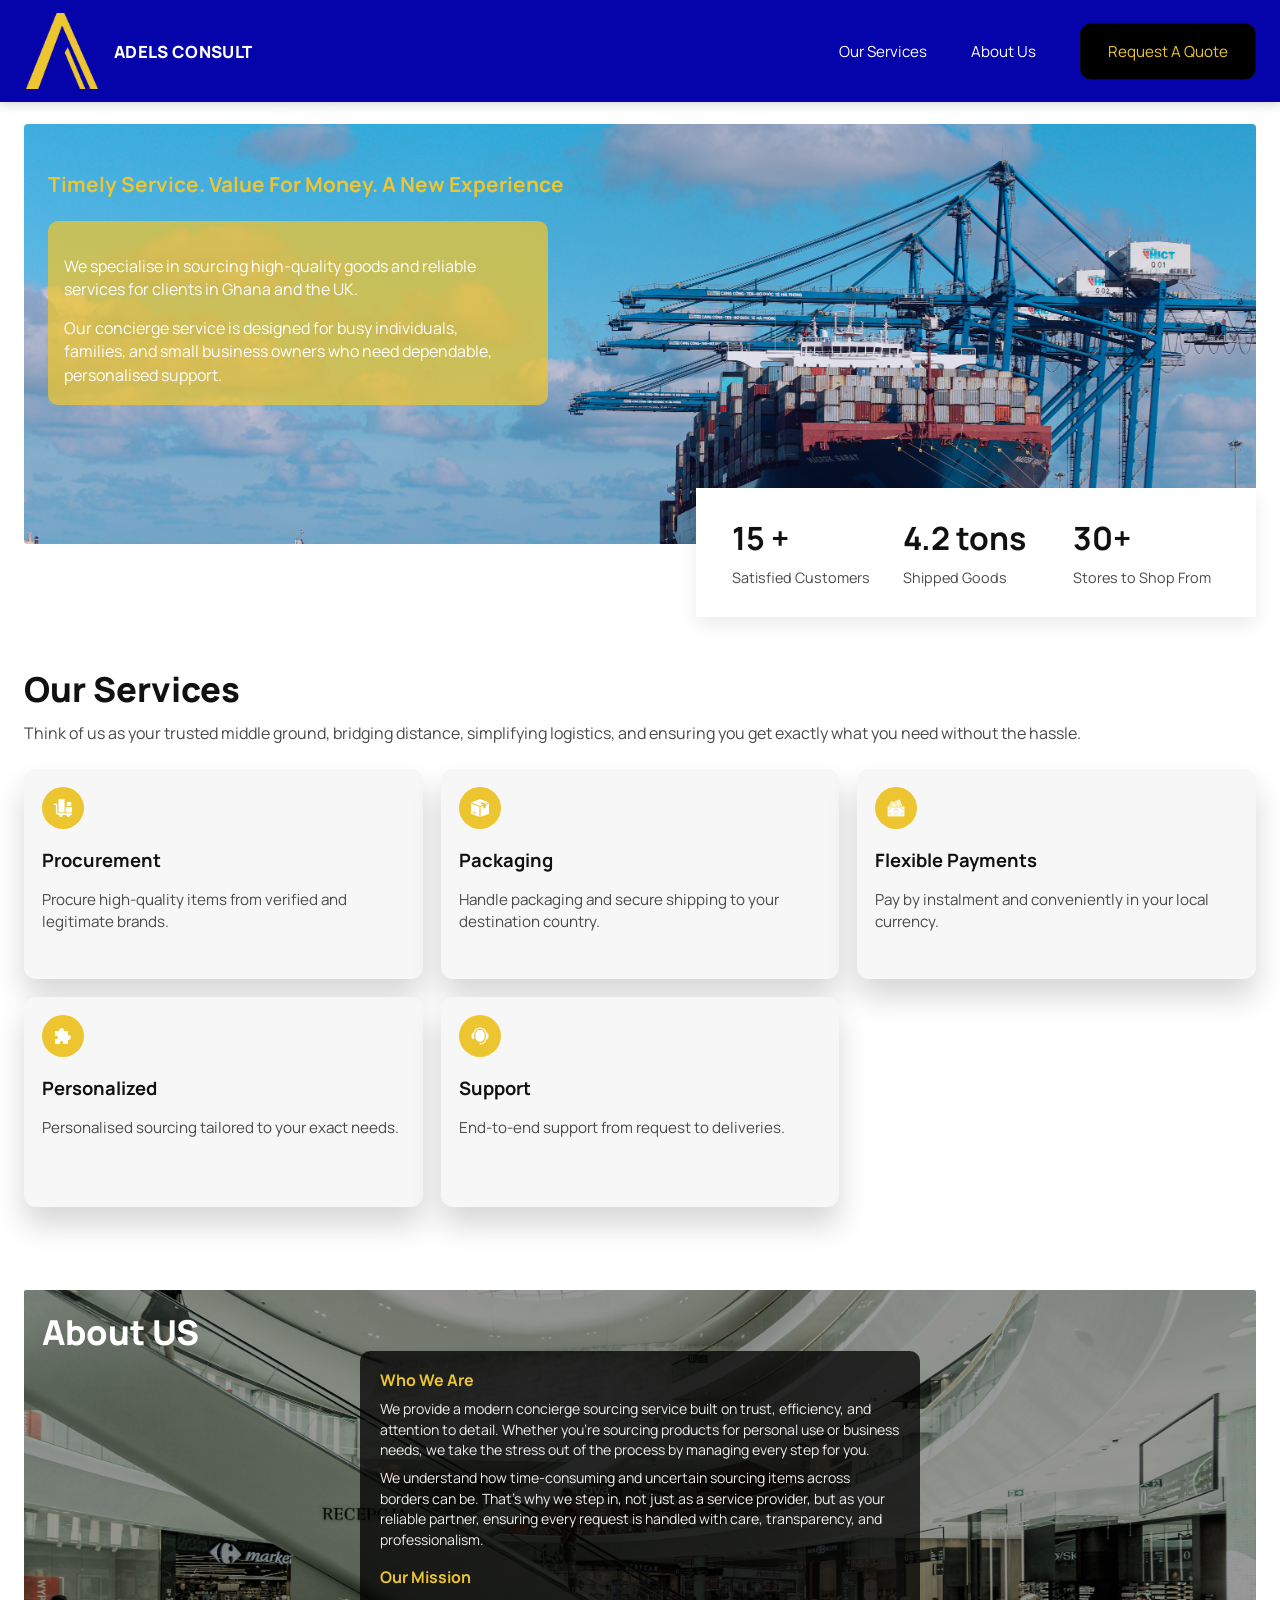
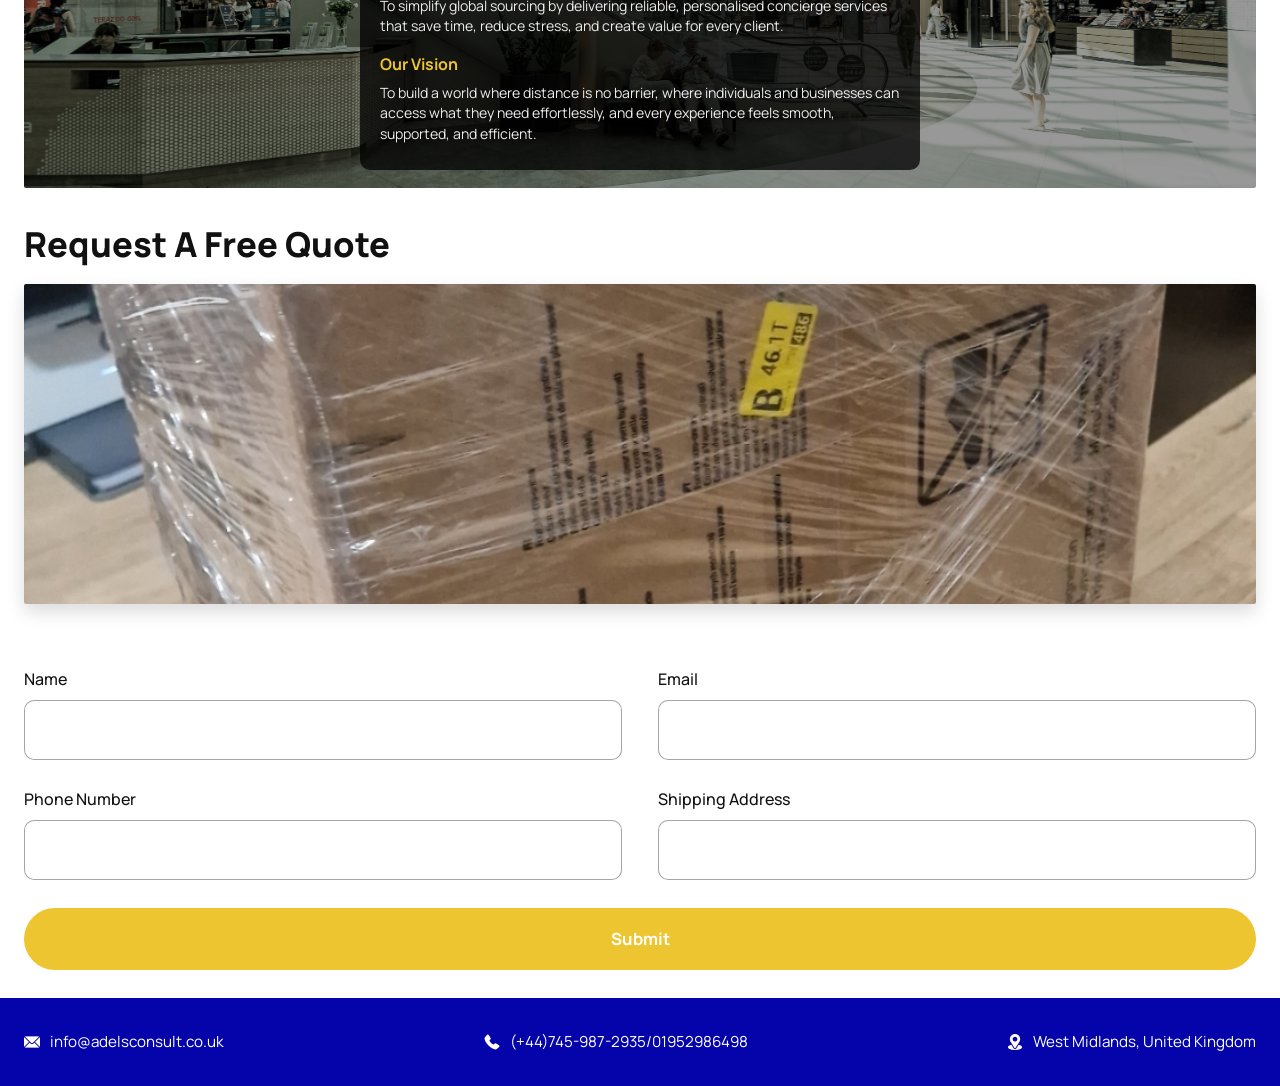
==== index.html @ 87019513 "Add files via upload" ====
<!DOCTYPE html>
<html lang="en">
<head>
  <meta charset="UTF-8">
  <meta name="viewport" content="width=device-width, initial-scale=1.0">
  <title>Adels Consult | Concierge Sourcing Service</title>
  <meta
    name="description"
    content="Adels Consult provides concierge sourcing support for clients in Ghana and the UK."
  >
  <link rel="icon" type="image/png" href="assets/icons/favicon.png">
  <link rel="shortcut icon" href="assets/icons/favicon.png">
  <link rel="preconnect" href="https://fonts.googleapis.com">
  <link rel="preconnect" href="https://fonts.gstatic.com" crossorigin>
  <link
    href="https://fonts.googleapis.com/css2?family=Manrope:wght@400;500;600;700;800&display=swap"
    rel="stylesheet"
  >
  <link rel="stylesheet" href="styles.css">
</head>
<body>
  <header class="site-header">
    <div class="shell site-header__inner">
      <a class="brand" href="#top" id="top" aria-label="Adels Consult home">
        <img src="assets/images/adels-logo-new.png" alt="Adels Consult logo">
        <span>ADELS CONSULT</span>
      </a>

      <nav class="site-nav" aria-label="Primary">
        <a href="#services">Our Services</a>
        <a href="#about">About Us</a>
        <a class="site-nav__button" href="#quote">Request A Quote</a>
      </nav>
    </div>
  </header>

  <main>
    <section class="hero shell">
      <div class="hero__panel">
        <p class="hero__tagline">Timely Service. Value For Money. A New Experience</p>
        <div class="hero__copy">
          <p>
            We specialise in sourcing high-quality goods and reliable services for clients in Ghana and the UK.
          </p>
          <p>
            Our concierge service is designed for busy individuals, families, and small business owners who need dependable,
            personalised support.
          </p>
        </div>
      </div>

      <div class="stats-card">
        <article>
          <strong>15 +</strong>
          <span>Satisfied Customers</span>
        </article>
        <article>
          <strong>4.2 tons</strong>
          <span>Shipped Goods</span>
        </article>
        <article>
          <strong>30+</strong>
          <span>Stores to Shop From</span>
        </article>
      </div>
    </section>

    <section class="section shell" id="services">
      <div class="section-heading">
        <h2>Our Services</h2>
        <p>
          Think of us as your trusted middle ground, bridging distance, simplifying logistics,
          and ensuring you get exactly what you need without the hassle.
        </p>
      </div>

      <div class="services-grid">
        <article class="service-card">
          <span class="service-card__icon">
            <img src="assets/icons/procurement.png" alt="" aria-hidden="true">
          </span>
          <h3>Procurement</h3>
          <p>Procure high-quality items from verified and legitimate brands.</p>
        </article>
        <article class="service-card">
          <span class="service-card__icon">
            <img src="assets/icons/packaging.png" alt="" aria-hidden="true">
          </span>
          <h3>Packaging</h3>
          <p>Handle packaging and secure shipping to your destination country.</p>
        </article>
        <article class="service-card">
          <span class="service-card__icon">
            <img src="assets/icons/flexible-payment.png" alt="" aria-hidden="true">
          </span>
          <h3>Flexible Payments</h3>
          <p>Pay by instalment and conveniently in your local currency.</p>
        </article>
        <article class="service-card">
          <span class="service-card__icon">
            <img src="assets/icons/personalized.png" alt="" aria-hidden="true">
          </span>
          <h3>Personalized</h3>
          <p>Personalised sourcing tailored to your exact needs.</p>
        </article>
        <article class="service-card">
          <span class="service-card__icon">
            <img src="assets/icons/support.png" alt="" aria-hidden="true">
          </span>
          <h3>Support</h3>
          <p>End-to-end support from request to deliveries.</p>
        </article>
      </div>
    </section>

    <section class="about-section" id="about">
      <div class="shell about-section__inner">
        <h2 class="about-section__title">About US</h2>
        <div class="about-section__content">
          <div class="about-block">
            <h3>Who We Are</h3>
            <p>
              We provide a modern concierge sourcing service built on trust, efficiency, and attention to detail.
              Whether you're sourcing products for personal use or business needs, we take the stress out of the
              process by managing every step for you.
            </p>
            <p>
              We understand how time-consuming and uncertain sourcing items across borders can be. That's why we step
              in, not just as a service provider, but as your reliable partner, ensuring every request is handled with
              care, transparency, and professionalism.
            </p>
          </div>

          <div class="about-block">
            <h3>Our Mission</h3>
            <p>
              To simplify global sourcing by delivering reliable, personalised concierge services that save time,
              reduce stress, and create value for every client.
            </p>
          </div>

          <div class="about-block">
            <h3>Our Vision</h3>
            <p>
              To build a world where distance is no barrier, where individuals and businesses can access what they
              need effortlessly, and every experience feels smooth, supported, and efficient.
            </p>
          </div>
        </div>
      </div>
    </section>

    <section class="quote-section shell" id="quote">
      <div class="section-heading section-heading--compact">
        <h2>Request A Free Quote</h2>
      </div>

      <div class="quote-layout">
        <div class="quote-layout__media">
          <img src="assets/images/request-quote.jpeg" alt="Wrapped parcel ready for shipment">
        </div>

        <form
          class="quote-form"
          name="quote-request"
          method="POST"
          action="https://formsubmit.co/info@adelsconsult.co.uk"
        >
          <input type="hidden" name="_subject" value="New Adels Consult quote request">
          <input type="hidden" name="_template" value="table">
          <input type="hidden" name="_next" id="quote-next-url" value="">
          <input type="hidden" name="_honey" value="">

          <label>
            <span>Name</span>
            <input type="text" name="name" autocomplete="name" required>
          </label>

          <label>
            <span>Email</span>
            <input type="email" name="email" autocomplete="email" required>
          </label>

          <label>
            <span>Phone Number</span>
            <input type="tel" name="phone" autocomplete="tel">
          </label>

          <label>
            <span>Shipping Address</span>
            <input type="text" name="shipping_address" autocomplete="street-address">
          </label>

          <button type="submit">Submit</button>
        </form>
      </div>
    </section>
  </main>

  <footer class="site-footer">
    <div class="shell site-footer__inner">
      <p class="footer-item">
        <img src="assets/icons/mail.png" alt="" aria-hidden="true">
        <a href="mailto:info@adelsconsult.co.uk">info@adelsconsult.co.uk</a>
      </p>
      <p class="footer-item">
        <img src="assets/icons/phone-call.png" alt="" aria-hidden="true">
        <a href="tel:+447459872935">(+44)745-987-2935/01952986498</a>
      </p>
      <p class="footer-item">
        <img src="assets/icons/location.png" alt="" aria-hidden="true">
        <span>West Midlands, United Kingdom</span>
      </p>
    </div>
  </footer>

  <script src="script.js"></script>
</body>
</html>
---- styles.css ----
:root {
  --brand-blue: #0504aa;
  --brand-gold: #edc531;
  --brand-black: #000000;
  --brand-white: #ffffff;
  --text: #111111;
  --muted: #4a4a4a;
  --muted-light: rgba(255, 255, 255, 0.92);
  --shadow: 0 8px 18px rgba(0, 0, 0, 0.14);
  --radius-md: 12px;
  --radius-pill: 999px;
  --shell: min(1720px, calc(100% - 48px));
}

*,
*::before,
*::after {
  box-sizing: border-box;
}

html {
  scroll-behavior: smooth;
}

body {
  margin: 0;
  font-family: "Manrope", sans-serif;
  color: var(--text);
  background: var(--brand-white);
}

img {
  display: block;
  max-width: 100%;
}

a {
  color: inherit;
  text-decoration: none;
}

.shell {
  width: var(--shell);
  margin: 0 auto;
}

.site-header {
  background: var(--brand-blue);
  color: var(--brand-white);
  box-shadow: 0 2px 10px rgba(0, 0, 0, 0.18);
}

.site-header__inner {
  display: flex;
  align-items: center;
  justify-content: space-between;
  gap: 24px;
  min-height: 102px;
}

.brand {
  display: inline-flex;
  align-items: center;
  gap: 14px;
  font-size: 1.05rem;
  font-weight: 800;
  letter-spacing: 0.02em;
}

.brand img {
  width: 76px;
  height: 76px;
  object-fit: contain;
}

.site-nav {
  display: inline-flex;
  align-items: center;
  gap: 44px;
  font-size: 0.95rem;
}

.site-nav__button {
  padding: 18px 28px;
  border-radius: var(--radius-md);
  background: var(--brand-black);
  color: var(--brand-gold);
  box-shadow: inset 0 0 0 1px rgba(255, 255, 255, 0.05);
}

.hero {
  position: relative;
  padding-top: 22px;
}

.hero__panel {
  display: flex;
  flex-direction: column;
  align-items: flex-start;
  min-height: 420px;
  padding: 24px 24px 28px;
  border-radius: 4px;
  background:
    linear-gradient(0deg, rgba(5, 4, 170, 0.1), rgba(5, 4, 170, 0.1)),
    url("assets/images/home-section.jpg") center/cover no-repeat;
}

.hero__tagline {
  margin: 0 0 32px;
  color: var(--brand-gold);
  font-size: clamp(1rem, 2vw, 1.3rem);
  font-weight: 700;
  line-height: 3.5;
}

.hero__copy {
  width: min(100%, 500px);
  padding: 18px 16px;
  background: rgba(237, 197, 49, 0.75);
  border-radius: 10px;
}

.hero__tagline,
.section-heading h2,
.about-section__title {
  margin: 0;
}

.section-heading h2,
.about-section__title {
  font-size: clamp(1.9rem, 4vw, 2.15rem);
  font-weight: 800;
  line-height: 1.15;
}

.hero__copy p,
.section-heading p,
.service-card p,
.about-block p,
.stats-card span,
.site-footer p {
  line-height: 1.45;
}

.hero__copy p {
  max-width: 430px;
  margin: 16px 0 0;
  font-size: 1rem;
  color: var(--brand-white);
}

.stats-card {
  width: min(560px, calc(100% - 40px));
  margin-left: auto;
  margin-top: -56px;
  display: grid;
  grid-template-columns: repeat(3, minmax(0, 1fr));
  gap: 24px;
  padding: 28px 36px;
  background: var(--brand-white);
  border-radius: 0;
  box-shadow: 0 8px 18px rgba(0, 0, 0, 0.08);
}

.stats-card article {
  display: grid;
  gap: 8px;
}

.stats-card strong {
  font-size: 2rem;
  font-weight: 700;
}

.stats-card span {
  font-size: 0.9rem;
  color: var(--muted);
}

.section {
  padding: 52px 0 42px;
}

.section-heading {
  display: grid;
  gap: 14px;
  margin-bottom: 26px;
}

.section-heading p {
  max-width: 1100px;
  margin: 0;
  color: var(--muted);
  font-size: 1rem;
}

.section-heading--compact {
  margin-bottom: 20px;
}

.services-grid {
  display: grid;
  grid-template-columns: repeat(5, minmax(0, 1fr));
  gap: 18px;
}

.service-card {
  min-height: 210px;
  padding: 18px 18px 24px;
  background: #f7f7f7;
  border-radius: var(--radius-md);
  box-shadow: 0 18px 30px rgba(0, 0, 0, 0.16);
  transform: translateY(-3px);
}

.service-card__icon {
  display: inline-grid;
  place-items: center;
  width: 42px;
  height: 42px;
  margin-bottom: 18px;
  border-radius: 50%;
  background: var(--brand-gold);
}

.service-card__icon img {
  width: 18px;
  height: 18px;
  object-fit: contain;
}

.service-card h3 {
  margin: 0 0 16px;
  font-size: 1.15rem;
}

.service-card p {
  margin: 0;
  color: var(--muted);
  font-size: 0.95rem;
}

.about-section {
  padding: 38px 0 18px;
}

.about-section__inner {
  display: grid;
  grid-template-columns: minmax(180px, 0.45fr) minmax(0, 560px);
  justify-content: space-between;
  align-items: start;
  min-height: 455px;
  padding: 10px 18px 18px;
  background:
    linear-gradient(0deg, rgba(0, 0, 0, 0.4), rgba(0, 0, 0, 0.4)),
    url("assets/images/about-us.jpg") center/cover no-repeat;
  border-radius: 2px;
}

.about-section__title {
  align-self: start;
  padding-top: 26px;
  color: var(--brand-white);
}

.about-section__content {
  width: min(100%, 560px);
  margin-top: 58px;
  padding: 18px 20px;
  border-radius: 10px;
  background: rgba(0, 0, 0, 0.75);
  color: var(--brand-white);
}

.about-block + .about-block {
  margin-top: 16px;
}

.about-block h3 {
  margin: 0 0 8px;
  font-size: 1rem;
  color: var(--brand-gold);
}

.about-block p {
  margin: 0 0 8px;
  color: var(--muted-light);
  font-size: 0.88rem;
}

.quote-section {
  padding: 18px 0 28px;
}

.quote-layout {
  display: grid;
  grid-template-columns: 0.54fr 1fr;
  gap: 64px;
  align-items: start;
}

.quote-layout__media img {
  width: 100%;
  aspect-ratio: 4 / 3;
  max-height: 320px;
  border-radius: 2px;
  object-fit: cover;
  object-position: center;
  box-shadow: var(--shadow);
}

.quote-form {
  display: grid;
  grid-template-columns: repeat(2, minmax(0, 1fr));
  gap: 28px 36px;
  align-items: end;
}

.quote-form label {
  display: grid;
  gap: 10px;
}

.quote-form span {
  font-size: 1rem;
  font-weight: 500;
}

.quote-form input {
  width: 100%;
  min-height: 60px;
  padding: 0 18px;
  border: 1px solid rgba(0, 0, 0, 0.35);
  border-radius: 10px;
  background: var(--brand-white);
  font: inherit;
}

.quote-form input:focus {
  outline: 3px solid rgba(5, 4, 170, 0.14);
  border-color: var(--brand-blue);
}

.quote-form button {
  grid-column: 1 / -1;
  min-height: 62px;
  border: 0;
  border-radius: var(--radius-pill);
  background: var(--brand-gold);
  color: var(--brand-white);
  font: inherit;
  font-size: 1.05rem;
  font-weight: 700;
  cursor: pointer;
}

.quote-form button:hover,
.quote-form button:focus-visible {
  filter: brightness(0.98);
}

.form-hidden {
  display: none;
}

.site-footer {
  background: var(--brand-blue);
  color: var(--brand-white);
}

.site-footer__inner {
  display: flex;
  align-items: center;
  justify-content: space-between;
  gap: 24px;
  min-height: 88px;
  font-size: 0.95rem;
}

.site-footer p {
  margin: 0;
}

.footer-item {
  display: inline-flex;
  align-items: center;
  gap: 10px;
}

.footer-item img {
  width: 16px;
  height: 16px;
  object-fit: contain;
}

@media (max-width: 1280px) {
  .services-grid {
    grid-template-columns: repeat(3, minmax(0, 1fr));
  }

  .quote-layout {
    grid-template-columns: 1fr;
  }

  .about-section__inner {
    grid-template-columns: 1fr;
  }

  .about-section__title {
    padding-top: 12px;
  }

  .about-section__content {
    margin: 0 auto;
  }
}

@media (max-width: 920px) {
  :root {
    --shell: min(100% - 24px, 1720px);
  }

  .site-header__inner,
  .site-footer__inner {
    flex-direction: column;
    align-items: flex-start;
    justify-content: center;
    padding: 18px 0;
  }

  .site-nav {
    flex-wrap: wrap;
    gap: 18px;
  }

  .quote-form {
    grid-template-columns: 1fr;
  }

  .stats-card {
    width: 100%;
    margin: 18px 0 0;
  }

  .services-grid {
    grid-template-columns: repeat(2, minmax(0, 1fr));
  }
}

@media (max-width: 640px) {
  .brand {
    font-size: 0.92rem;
  }

  .brand img {
    width: 62px;
    height: 62px;
  }

  .hero {
    padding-top: 16px;
  }

  .hero__panel,
  .stats-card,
  .section,
  .about-section,
  .quote-section {
    padding-left: 18px;
    padding-right: 18px;
  }

  .hero__panel {
    min-height: auto;
    padding-top: 26px;
    padding-bottom: 24px;
  }

  .hero__copy,
  .about-section__content {
    width: 100%;
  }

  .hero__tagline,
  .section-heading h2,
  .about-section__title {
    font-size: 1.75rem;
  }

  .stats-card {
    grid-template-columns: 1fr;
    gap: 18px;
  }

  .services-grid {
    grid-template-columns: 1fr;
  }

  .about-section__inner,
  .quote-layout__media img {
    min-height: 220px;
  }
}
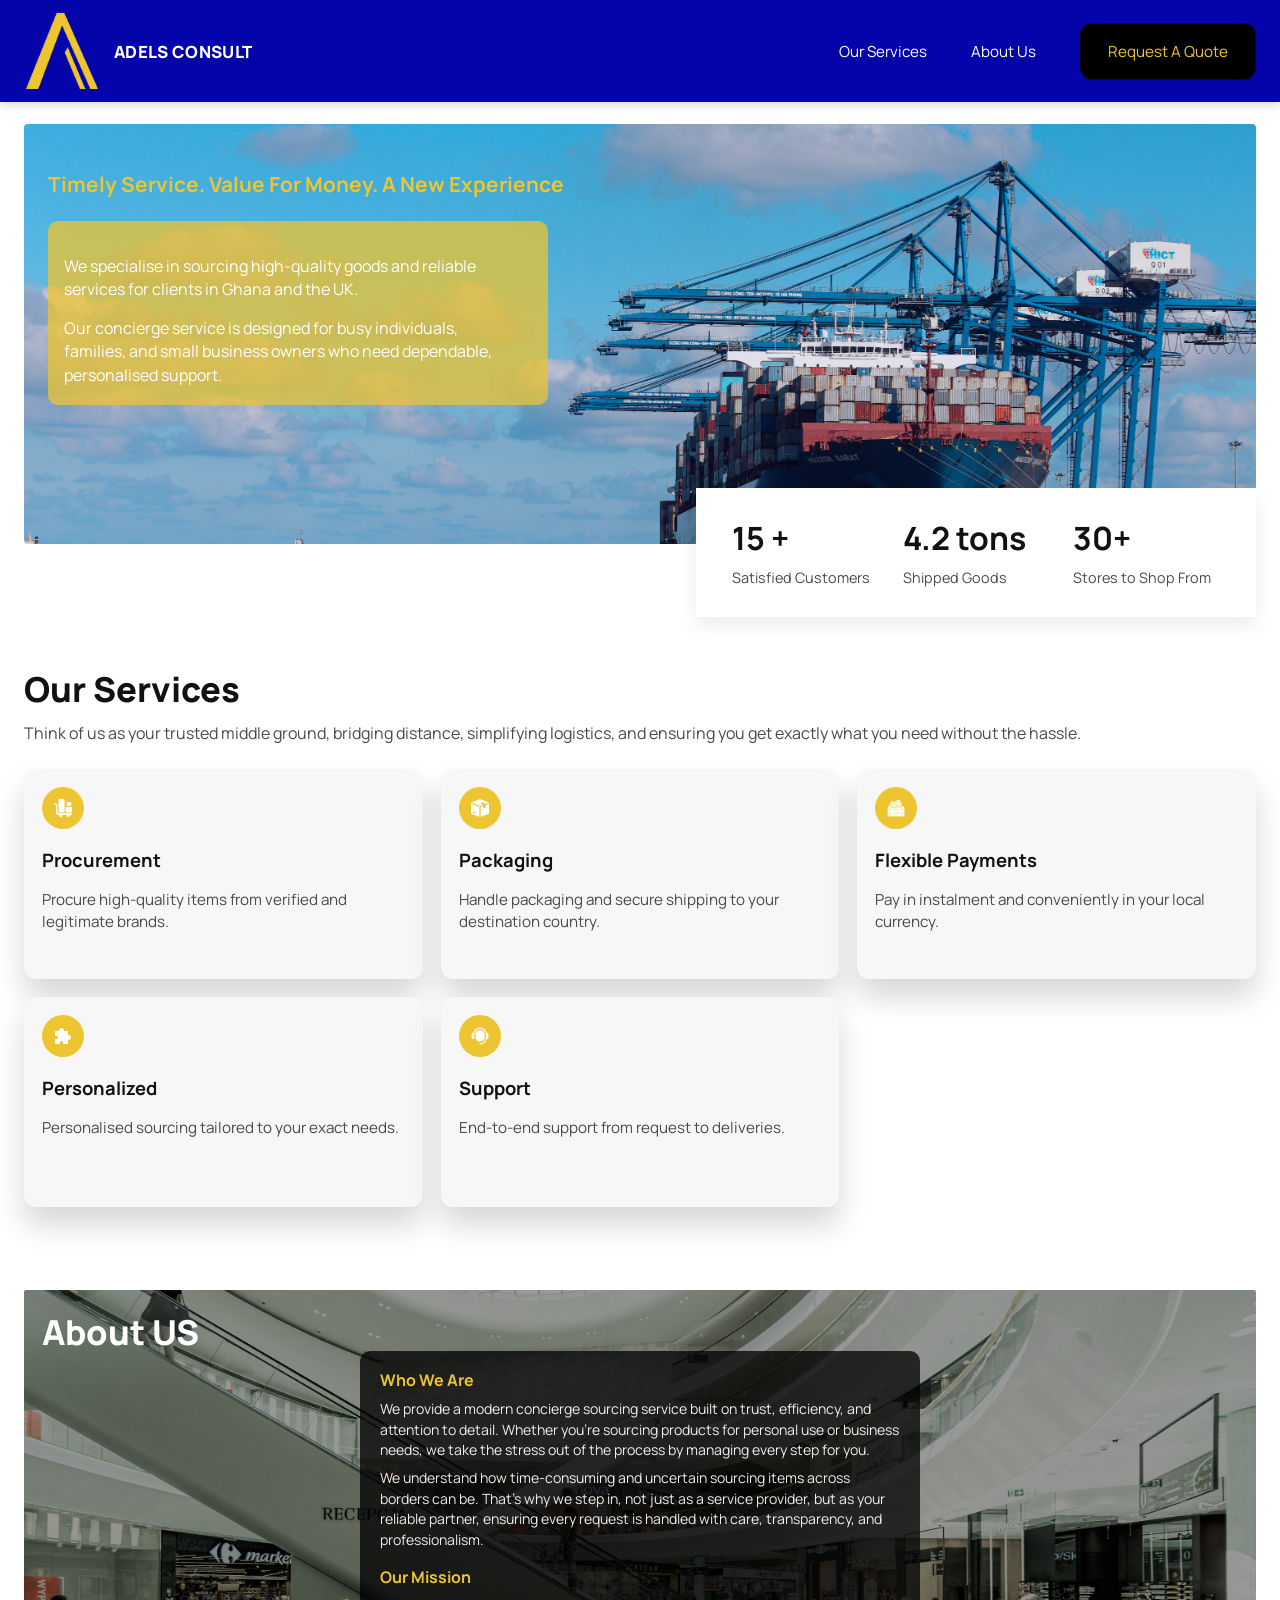
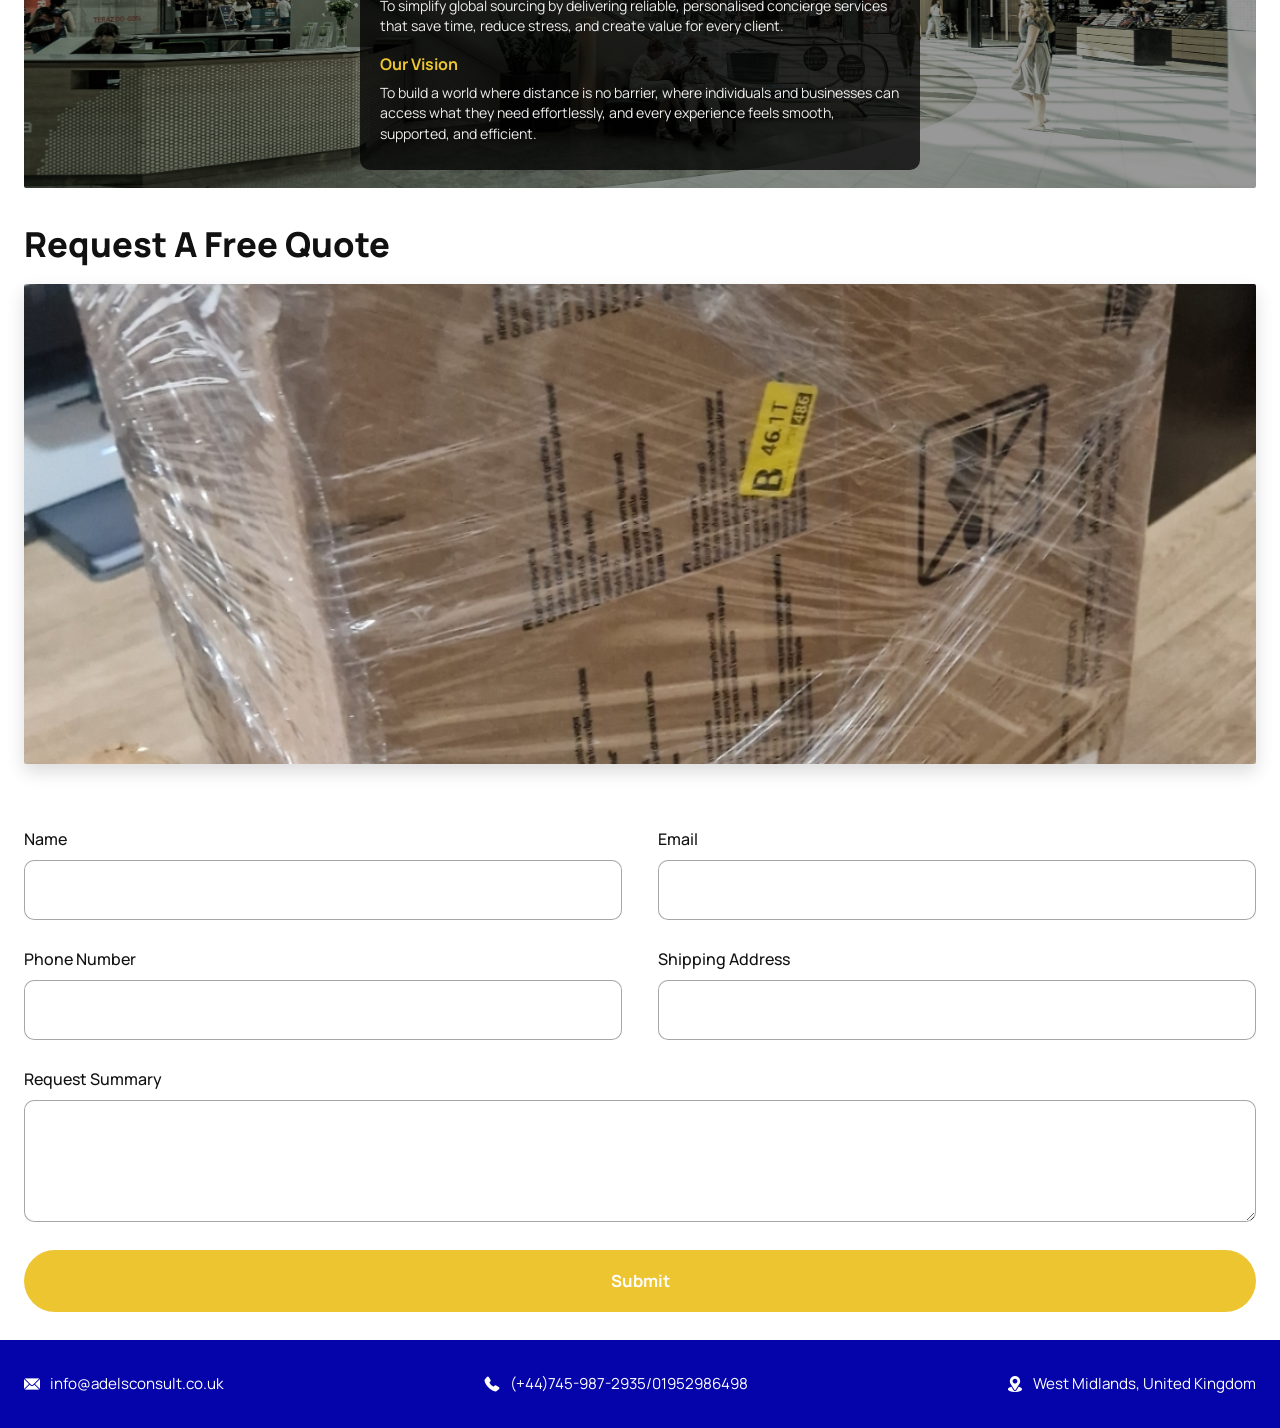
==== commit 12dc3811: "Add files via upload" ====
--- a/index.html
+++ b/index.html
@@ -94,7 +94,7 @@
             <img src="assets/icons/flexible-payment.png" alt="" aria-hidden="true">
           </span>
           <h3>Flexible Payments</h3>
-          <p>Pay by instalment and conveniently in your local currency.</p>
+          <p>Pay in instalment and conveniently in your local currency.</p>
         </article>
         <article class="service-card">
           <span class="service-card__icon">
@@ -189,6 +189,11 @@
           <label>
             <span>Shipping Address</span>
             <input type="text" name="shipping_address" autocomplete="street-address">
+          </label>
+
+          <label class="quote-form__full">
+            <span>Request Summary</span>
+            <textarea name="request_summary" rows="4" required></textarea>
           </label>
 
           <button type="submit">Submit</button>
--- a/styles.css
+++ b/styles.css
@@ -301,8 +301,8 @@
 
 .quote-layout__media img {
   width: 100%;
-  aspect-ratio: 4 / 3;
-  max-height: 320px;
+  min-height: 460px;
+  max-height: 480px;
   border-radius: 2px;
   object-fit: cover;
   object-position: center;
@@ -321,12 +321,17 @@
   gap: 10px;
 }
 
+.quote-form__full {
+  grid-column: 1 / -1;
+}
+
 .quote-form span {
   font-size: 1rem;
   font-weight: 500;
 }
 
-.quote-form input {
+.quote-form input,
+.quote-form textarea {
   width: 100%;
   min-height: 60px;
   padding: 0 18px;
@@ -336,7 +341,15 @@
   font: inherit;
 }
 
-.quote-form input:focus {
+.quote-form textarea {
+  min-height: 120px;
+  padding-top: 16px;
+  padding-bottom: 16px;
+  resize: vertical;
+}
+
+.quote-form input:focus,
+.quote-form textarea:focus {
   outline: 3px solid rgba(5, 4, 170, 0.14);
   border-color: var(--brand-blue);
 }
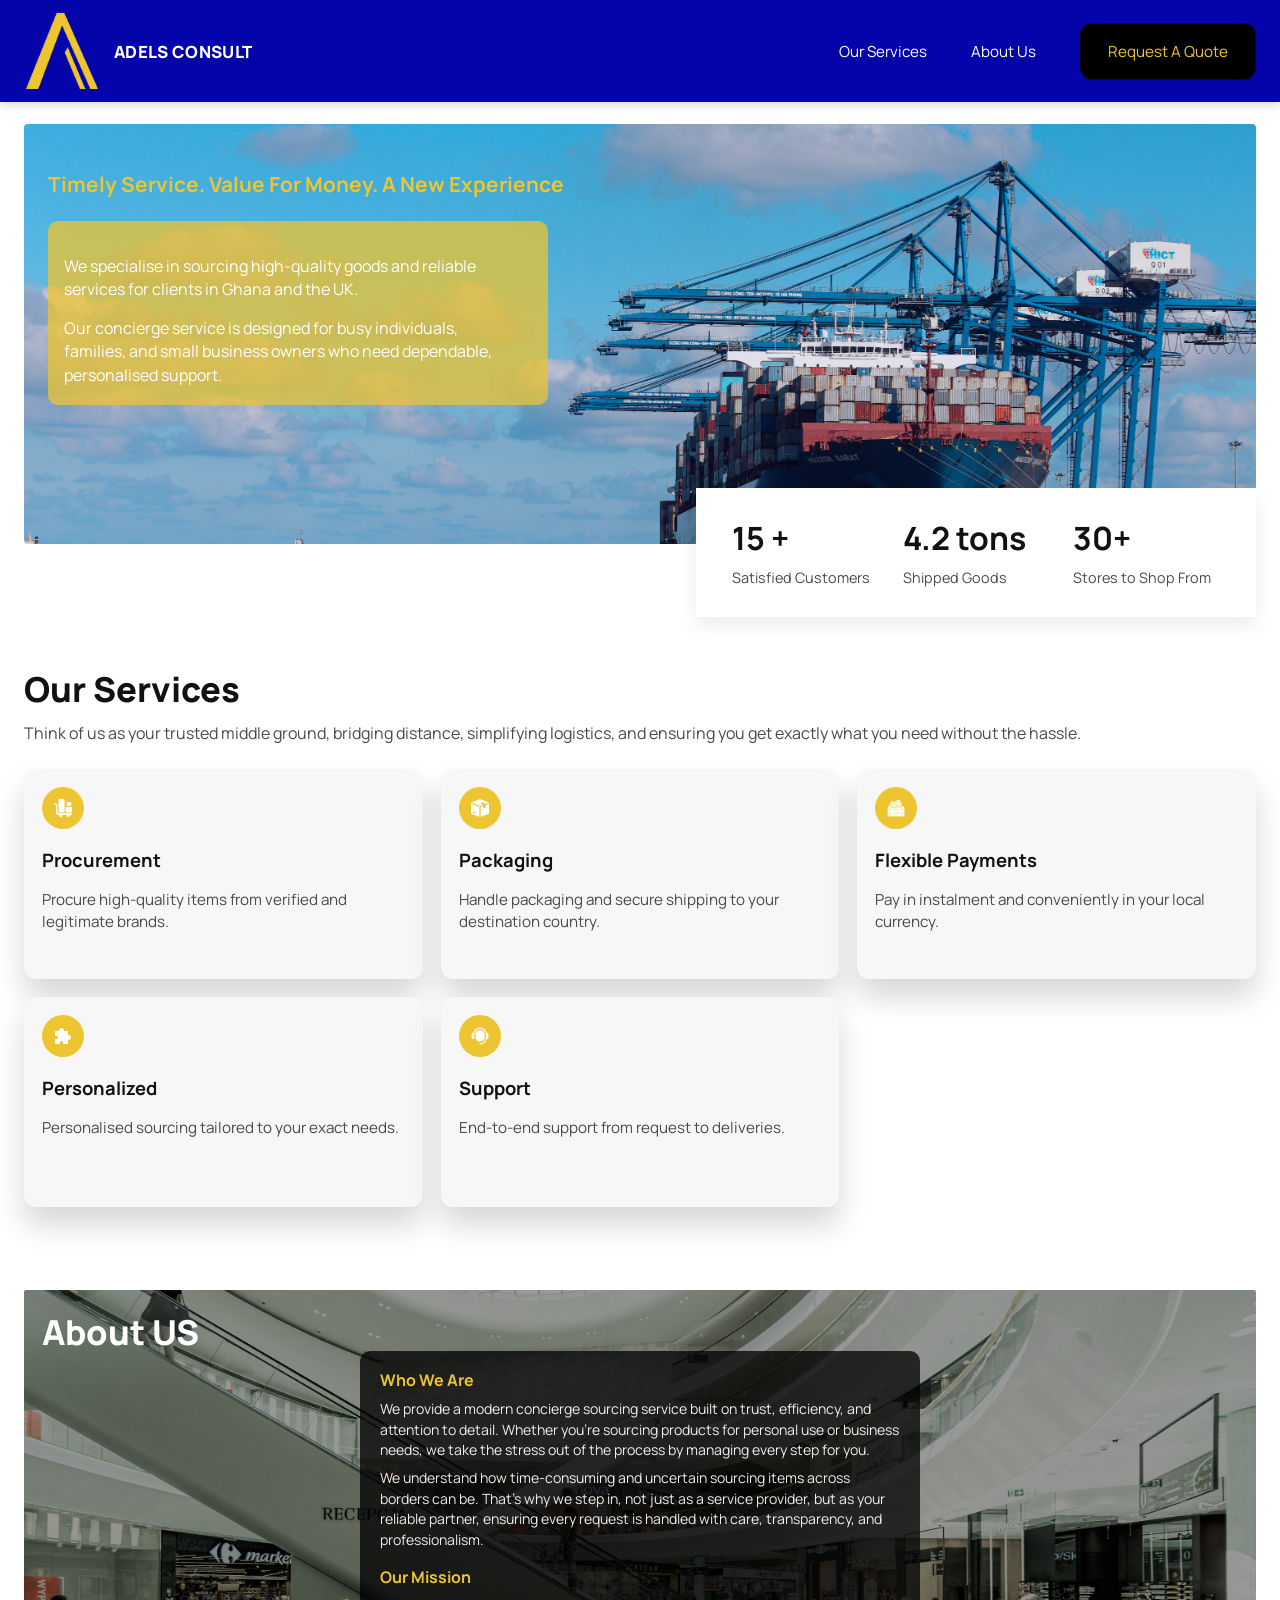
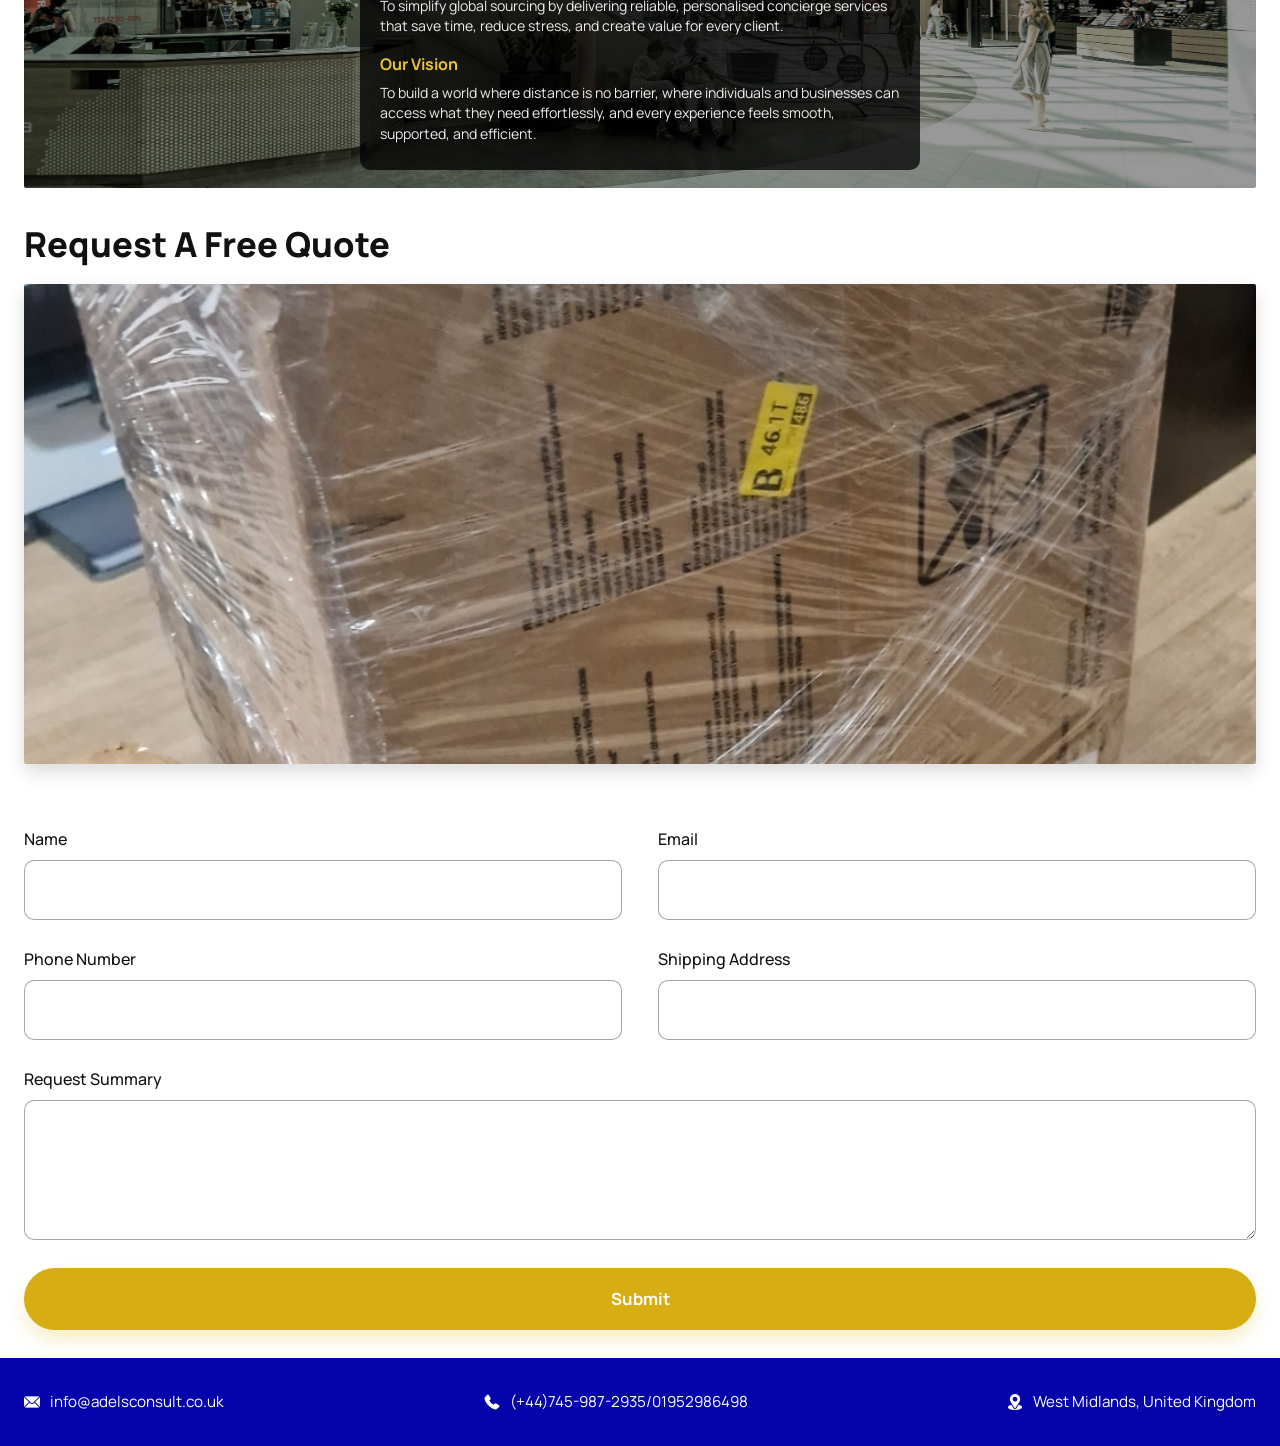
==== commit b1e43da1: "SEO Addition" ====
--- a/index.html
+++ b/index.html
@@ -3,11 +3,33 @@
 <head>
   <meta charset="UTF-8">
   <meta name="viewport" content="width=device-width, initial-scale=1.0">
-  <title>Adels Consult | Concierge Sourcing Service</title>
+  <title>Adels Consult | Concierge Sourcing & Procurement Service UK to Ghana</title>
   <meta
     name="description"
-    content="Adels Consult provides concierge sourcing support for clients in Ghana and the UK."
-  >
+    content="Adels Consult provides concierge sourcing, procurement, packaging, shipping support, and personalised buying assistance for clients in the UK and Ghana."
+  >
+  <meta name="robots" content="index, follow">
+  <meta name="author" content="Adels Consult">
+  <meta name="theme-color" content="#0504aa">
+  <link rel="canonical" href="https://adelsconsult.co.uk/">
+  <meta property="og:type" content="website">
+  <meta property="og:site_name" content="Adels Consult">
+  <meta property="og:title" content="Adels Consult | Concierge Sourcing & Procurement Service UK to Ghana">
+  <meta
+    property="og:description"
+    content="Concierge sourcing, procurement, packaging, and shipping support for individuals, families, and businesses in the UK and Ghana."
+  >
+  <meta property="og:url" content="https://adelsconsult.co.uk/">
+  <meta property="og:image" content="https://adelsconsult.co.uk/assets/images/home-section.jpg">
+  <meta property="og:image:alt" content="Cargo ship at port representing sourcing and shipping services">
+  <meta property="og:locale" content="en_GB">
+  <meta name="twitter:card" content="summary_large_image">
+  <meta name="twitter:title" content="Adels Consult | Concierge Sourcing & Procurement Service UK to Ghana">
+  <meta
+    name="twitter:description"
+    content="Personalised sourcing, procurement, packaging, and shipping support for clients in the UK and Ghana."
+  >
+  <meta name="twitter:image" content="https://adelsconsult.co.uk/assets/images/home-section.jpg">
   <link rel="icon" type="image/png" href="assets/icons/favicon.png">
   <link rel="shortcut icon" href="assets/icons/favicon.png">
   <link rel="preconnect" href="https://fonts.googleapis.com">
@@ -17,6 +39,54 @@
     rel="stylesheet"
   >
   <link rel="stylesheet" href="styles.css">
+  <script type="application/ld+json">
+    {
+      "@context": "https://schema.org",
+      "@graph": [
+        {
+          "@type": "Organization",
+          "@id": "https://adelsconsult.co.uk/#organization",
+          "name": "Adels Consult",
+          "url": "https://adelsconsult.co.uk/",
+          "logo": "https://adelsconsult.co.uk/assets/images/adels-logo-new.png",
+          "email": "info@adelsconsult.co.uk",
+          "telephone": "+447459872935",
+          "address": {
+            "@type": "PostalAddress",
+            "addressLocality": "West Midlands",
+            "addressCountry": "United Kingdom"
+          },
+          "areaServed": [
+            "United Kingdom",
+            "Ghana"
+          ]
+        },
+        {
+          "@type": "WebSite",
+          "@id": "https://adelsconsult.co.uk/#website",
+          "url": "https://adelsconsult.co.uk/",
+          "name": "Adels Consult",
+          "publisher": {
+            "@id": "https://adelsconsult.co.uk/#organization"
+          }
+        },
+        {
+          "@type": "Service",
+          "@id": "https://adelsconsult.co.uk/#service",
+          "name": "Concierge sourcing and procurement service",
+          "provider": {
+            "@id": "https://adelsconsult.co.uk/#organization"
+          },
+          "serviceType": "Concierge sourcing, procurement, packaging, shipping, and personalised support",
+          "areaServed": [
+            "United Kingdom",
+            "Ghana"
+          ],
+          "description": "Adels Consult helps clients source products, arrange procurement, manage packaging, and coordinate shipments between the UK and Ghana."
+        }
+      ]
+    }
+  </script>
 </head>
 <body>
   <header class="site-header">
@@ -37,7 +107,7 @@
   <main>
     <section class="hero shell">
       <div class="hero__panel">
-        <p class="hero__tagline">Timely Service. Value For Money. A New Experience</p>
+        <h1 class="hero__tagline">Timely Service. Value For Money. A New Experience</h1>
         <div class="hero__copy">
           <p>
             We specialise in sourcing high-quality goods and reliable services for clients in Ghana and the UK.
@@ -165,6 +235,7 @@
           name="quote-request"
           method="POST"
           action="https://formsubmit.co/info@adelsconsult.co.uk"
+          aria-label="Request a free quote"
         >
           <input type="hidden" name="_subject" value="New Adels Consult quote request">
           <input type="hidden" name="_template" value="table">
--- a/styles.css
+++ b/styles.css
@@ -80,12 +80,74 @@
   font-size: 0.95rem;
 }
 
+.site-nav a {
+  position: relative;
+  transition: color 180ms ease;
+}
+
+.site-nav a::after {
+  content: "";
+  position: absolute;
+  left: 0;
+  bottom: -8px;
+  width: 100%;
+  height: 2px;
+  background: var(--brand-gold);
+  transform: scaleX(0);
+  transform-origin: left;
+  transition: transform 180ms ease;
+}
+
+.site-nav a:hover::after,
+.site-nav a:focus-visible::after {
+  transform: scaleX(1);
+}
+
 .site-nav__button {
+  position: relative;
   padding: 18px 28px;
   border-radius: var(--radius-md);
   background: var(--brand-black);
   color: var(--brand-gold);
-  box-shadow: inset 0 0 0 1px rgba(255, 255, 255, 0.05);
+  box-shadow:
+    inset 0 0 0 1px rgba(255, 255, 255, 0.05),
+    0 0 0 rgba(237, 197, 49, 0);
+  overflow: hidden;
+  transition:
+    transform 180ms ease,
+    box-shadow 220ms ease,
+    background-color 220ms ease;
+}
+
+.site-nav__button::before {
+  content: "";
+  position: absolute;
+  inset: -40% auto auto -20%;
+  width: 55%;
+  height: 180%;
+  background: linear-gradient(90deg, transparent, rgba(237, 197, 49, 0.18), transparent);
+  transform: rotate(18deg) translateX(-140%);
+  transition: transform 260ms ease;
+  pointer-events: none;
+}
+
+.site-nav__button:hover,
+.site-nav__button:focus-visible {
+  background: #151515;
+  box-shadow:
+    inset 0 0 0 1px rgba(255, 255, 255, 0.05),
+    0 0 18px rgba(237, 197, 49, 0.25);
+  transform: translateY(-1px);
+}
+
+.site-nav__button:hover::before,
+.site-nav__button:focus-visible::before {
+  transform: rotate(18deg) translateX(260%);
+}
+
+.site-nav__button:hover::after,
+.site-nav__button:focus-visible::after {
+  transform: scaleX(0);
 }
 
 .hero {
@@ -313,16 +375,20 @@
   display: grid;
   grid-template-columns: repeat(2, minmax(0, 1fr));
   gap: 28px 36px;
-  align-items: end;
+  align-items: start;
 }
 
 .quote-form label {
   display: grid;
   gap: 10px;
+  width: 100%;
+  min-width: 0;
 }
 
 .quote-form__full {
   grid-column: 1 / -1;
+  width: 100%;
+  min-width: 0;
 }
 
 .quote-form span {
@@ -342,7 +408,8 @@
 }
 
 .quote-form textarea {
-  min-height: 120px;
+  min-height: 140px;
+  height: 140px;
   padding-top: 16px;
   padding-bottom: 16px;
   resize: vertical;
@@ -359,17 +426,24 @@
   min-height: 62px;
   border: 0;
   border-radius: var(--radius-pill);
-  background: var(--brand-gold);
+  background: #d6ad12;
   color: var(--brand-white);
   font: inherit;
   font-size: 1.05rem;
   font-weight: 700;
   cursor: pointer;
+  box-shadow: 0 10px 18px rgba(214, 173, 18, 0.22);
+  transition:
+    background-color 180ms ease,
+    transform 180ms ease,
+    box-shadow 180ms ease;
 }
 
 .quote-form button:hover,
 .quote-form button:focus-visible {
-  filter: brightness(0.98);
+  background: #b88f08;
+  box-shadow: 0 14px 24px rgba(184, 143, 8, 0.28);
+  transform: translateY(-1px);
 }
 
 .form-hidden {
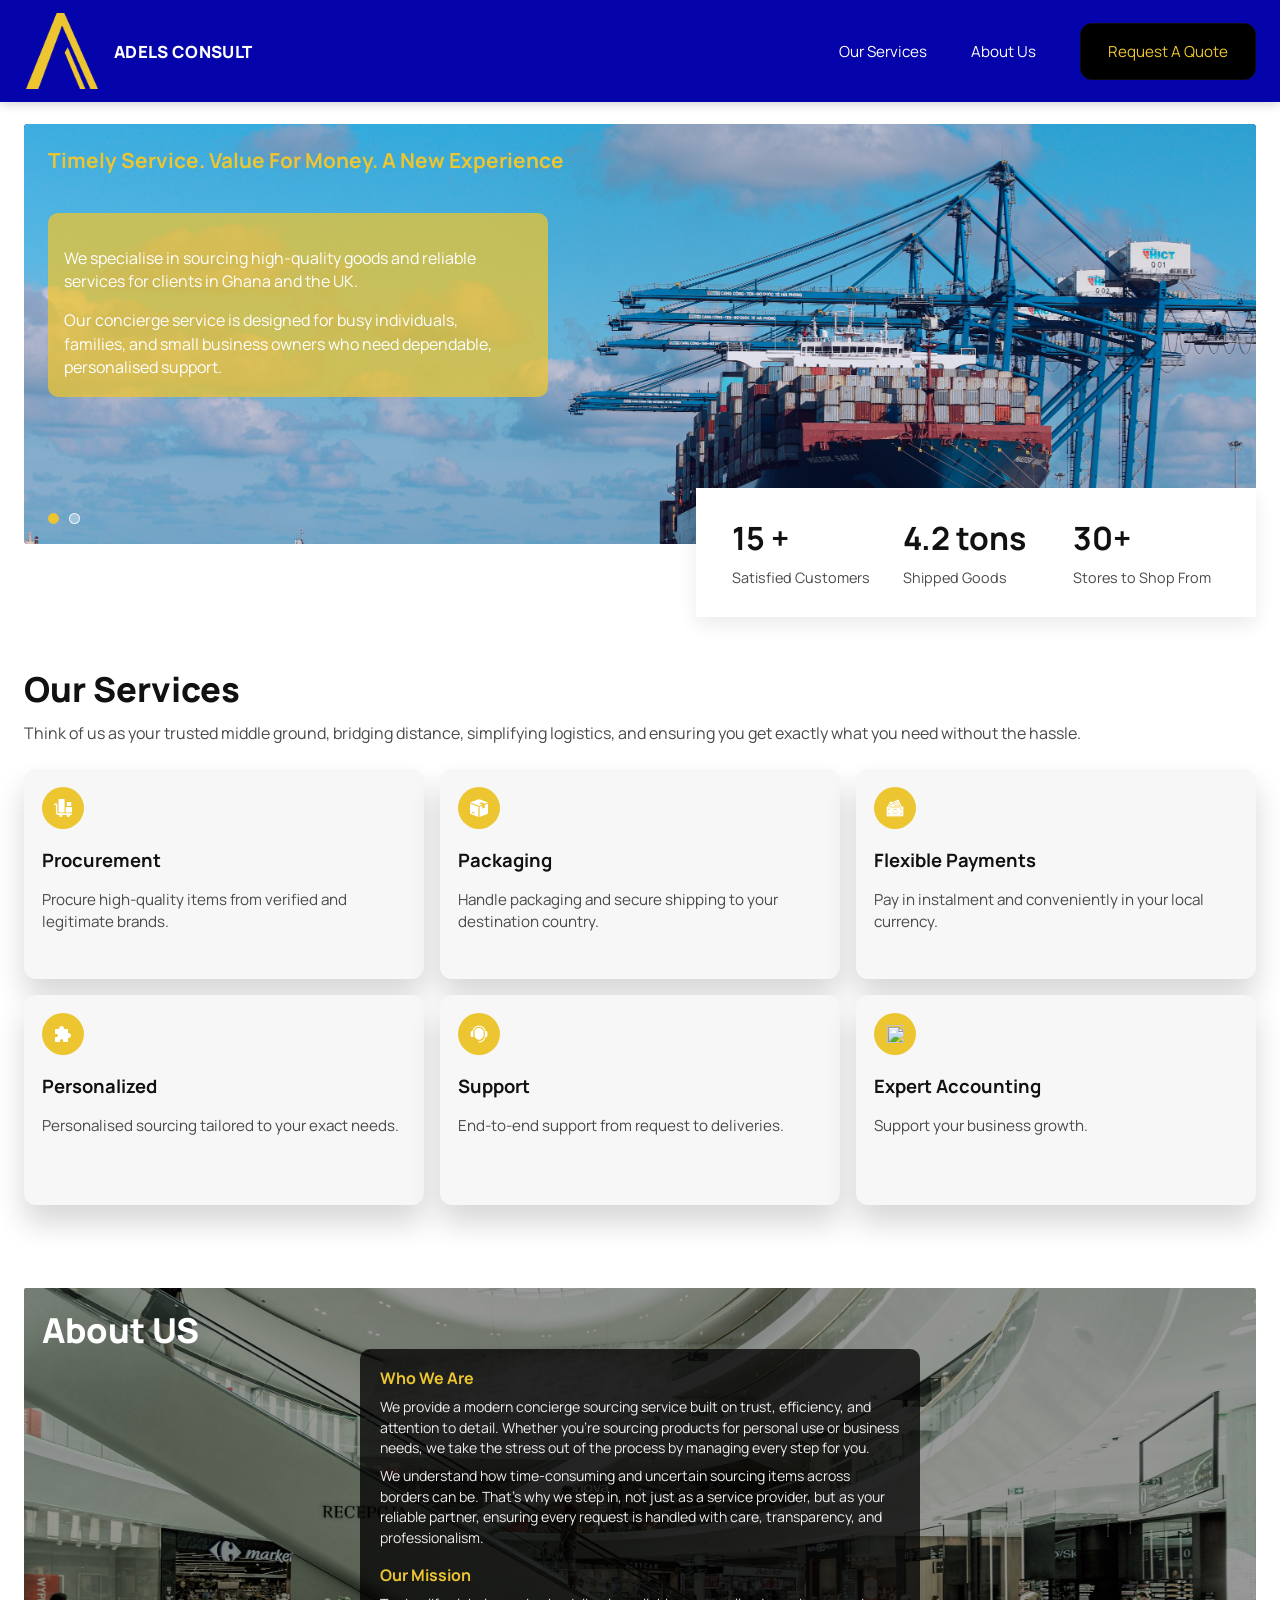
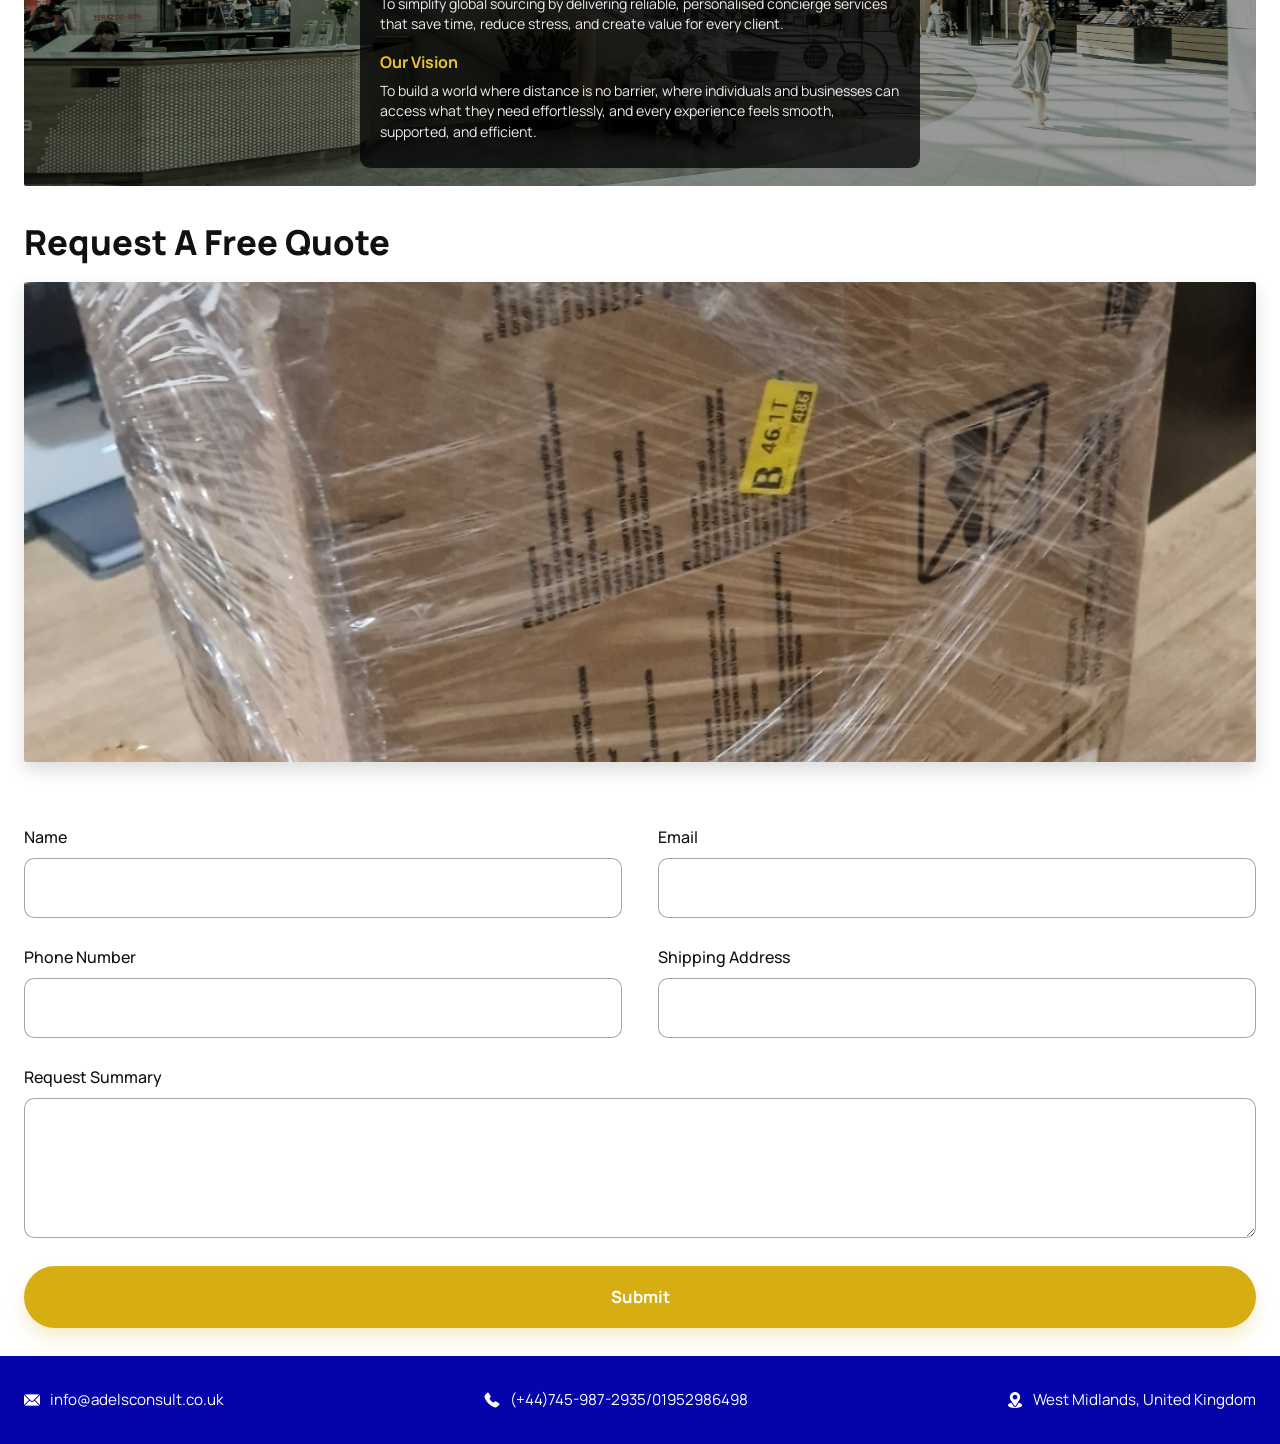
==== commit 078e4541: "Add files via upload" ====
--- a/index.html
+++ b/index.html
@@ -3,10 +3,10 @@
 <head>
   <meta charset="UTF-8">
   <meta name="viewport" content="width=device-width, initial-scale=1.0">
-  <title>Adels Consult | Concierge Sourcing & Procurement Service UK to Ghana</title>
+  <title>Adels Consult | Sourcing, Procurement & Accounting Services</title>
   <meta
     name="description"
-    content="Adels Consult provides concierge sourcing, procurement, packaging, shipping support, and personalised buying assistance for clients in the UK and Ghana."
+    content="Adels Consult provides concierge sourcing, procurement, packaging, shipping support, accounting, and tax services for clients in the UK and Ghana."
   >
   <meta name="robots" content="index, follow">
   <meta name="author" content="Adels Consult">
@@ -14,20 +14,20 @@
   <link rel="canonical" href="https://adelsconsult.co.uk/">
   <meta property="og:type" content="website">
   <meta property="og:site_name" content="Adels Consult">
-  <meta property="og:title" content="Adels Consult | Concierge Sourcing & Procurement Service UK to Ghana">
+  <meta property="og:title" content="Adels Consult | Sourcing, Procurement & Accounting Services">
   <meta
     property="og:description"
-    content="Concierge sourcing, procurement, packaging, and shipping support for individuals, families, and businesses in the UK and Ghana."
+    content="Concierge sourcing, procurement, packaging, shipping support, accounting, and tax services for individuals, families, and businesses."
   >
   <meta property="og:url" content="https://adelsconsult.co.uk/">
   <meta property="og:image" content="https://adelsconsult.co.uk/assets/images/home-section.jpg">
   <meta property="og:image:alt" content="Cargo ship at port representing sourcing and shipping services">
   <meta property="og:locale" content="en_GB">
   <meta name="twitter:card" content="summary_large_image">
-  <meta name="twitter:title" content="Adels Consult | Concierge Sourcing & Procurement Service UK to Ghana">
+  <meta name="twitter:title" content="Adels Consult | Sourcing, Procurement & Accounting Services">
   <meta
     name="twitter:description"
-    content="Personalised sourcing, procurement, packaging, and shipping support for clients in the UK and Ghana."
+    content="Personalised sourcing, procurement, packaging, shipping support, accounting, and tax services for clients in the UK and Ghana."
   >
   <meta name="twitter:image" content="https://adelsconsult.co.uk/assets/images/home-section.jpg">
   <link rel="icon" type="image/png" href="assets/icons/favicon.png">
@@ -73,16 +73,16 @@
         {
           "@type": "Service",
           "@id": "https://adelsconsult.co.uk/#service",
-          "name": "Concierge sourcing and procurement service",
+          "name": "Sourcing, procurement and accounting services",
           "provider": {
             "@id": "https://adelsconsult.co.uk/#organization"
           },
-          "serviceType": "Concierge sourcing, procurement, packaging, shipping, and personalised support",
+          "serviceType": "Concierge sourcing, procurement, packaging, shipping, accounting, tax, and personalised business support",
           "areaServed": [
             "United Kingdom",
             "Ghana"
           ],
-          "description": "Adels Consult helps clients source products, arrange procurement, manage packaging, and coordinate shipments between the UK and Ghana."
+          "description": "Adels Consult helps clients source products, arrange procurement, manage packaging, coordinate shipments, and access professional accounting and tax support."
         }
       ]
     }
@@ -106,16 +106,36 @@
 
   <main>
     <section class="hero shell">
-      <div class="hero__panel">
-        <h1 class="hero__tagline">Timely Service. Value For Money. A New Experience</h1>
-        <div class="hero__copy">
-          <p>
-            We specialise in sourcing high-quality goods and reliable services for clients in Ghana and the UK.
-          </p>
-          <p>
-            Our concierge service is designed for busy individuals, families, and small business owners who need dependable,
-            personalised support.
-          </p>
+      <div class="hero__panel" aria-label="Featured Adels Consult services">
+        <article class="hero__slide is-active" data-hero-slide style="--hero-image: url('assets/images/home-section.jpg')">
+          <h1 class="hero__tagline">Timely Service. Value For Money. A New Experience</h1>
+          <div class="hero__copy">
+            <p>
+              We specialise in sourcing high-quality goods and reliable services for clients in Ghana and the UK.
+            </p>
+            <p>
+              Our concierge service is designed for busy individuals, families, and small business owners who need dependable,
+              personalised support.
+            </p>
+          </div>
+        </article>
+
+        <article class="hero__slide" data-hero-slide style="--hero-image: url('assets/images/accounting-hero.jpg')">
+          <p class="hero__tagline">Timely Service. Value For Money. A New Experience</p>
+          <div class="hero__copy">
+            <p>
+              We offer professional accounting and tax services that help keep your finances clear, compliant, and organised.
+            </p>
+            <p>
+              From bookkeeping support to practical financial guidance, we help individuals and small businesses make confident
+              decisions as they grow.
+            </p>
+          </div>
+        </article>
+
+        <div class="hero__dots" aria-label="Hero carousel controls">
+          <button class="hero__dot is-active" type="button" data-hero-dot aria-label="Show sourcing and procurement services"></button>
+          <button class="hero__dot" type="button" data-hero-dot aria-label="Show accounting and tax services"></button>
         </div>
       </div>
 
@@ -179,6 +199,13 @@
           </span>
           <h3>Support</h3>
           <p>End-to-end support from request to deliveries.</p>
+        </article>
+        <article class="service-card">
+          <span class="service-card__icon">
+            <img src="assets/icons/accounting.png" alt="" aria-hidden="true">
+          </span>
+          <h3>Expert Accounting</h3>
+          <p>Support your business growth.</p>
         </article>
       </div>
     </section>
--- a/styles.css
+++ b/styles.css
@@ -156,23 +156,42 @@
 }
 
 .hero__panel {
+  position: relative;
+  min-height: 420px;
+  border-radius: 4px;
+  overflow: hidden;
+  background: var(--brand-blue);
+}
+
+.hero__slide {
+  position: absolute;
+  inset: 0;
   display: flex;
   flex-direction: column;
   align-items: flex-start;
-  min-height: 420px;
-  padding: 24px 24px 28px;
-  border-radius: 4px;
+  padding: 24px 24px 60px;
   background:
     linear-gradient(0deg, rgba(5, 4, 170, 0.1), rgba(5, 4, 170, 0.1)),
-    url("assets/images/home-section.jpg") center/cover no-repeat;
+    var(--hero-image) center/cover no-repeat;
+  opacity: 0;
+  visibility: hidden;
+  transition:
+    opacity 620ms ease,
+    visibility 620ms ease;
+}
+
+.hero__slide.is-active {
+  opacity: 1;
+  visibility: visible;
+  z-index: 1;
 }
 
 .hero__tagline {
-  margin: 0 0 32px;
+  margin: 0 0 40px;
   color: var(--brand-gold);
   font-size: clamp(1rem, 2vw, 1.3rem);
   font-weight: 700;
-  line-height: 3.5;
+  line-height: 1.2;
 }
 
 .hero__copy {
@@ -182,10 +201,44 @@
   border-radius: 10px;
 }
 
-.hero__tagline,
 .section-heading h2,
 .about-section__title {
   margin: 0;
+}
+
+.hero__dots {
+  position: absolute;
+  z-index: 2;
+  left: 24px;
+  bottom: 20px;
+  display: flex;
+  gap: 10px;
+}
+
+.hero__dot {
+  width: 11px;
+  height: 11px;
+  padding: 0;
+  border: 1px solid rgba(255, 255, 255, 0.85);
+  border-radius: 50%;
+  background: rgba(255, 255, 255, 0.35);
+  cursor: pointer;
+  transition:
+    background-color 180ms ease,
+    border-color 180ms ease,
+    transform 180ms ease;
+}
+
+.hero__dot:hover,
+.hero__dot:focus-visible,
+.hero__dot.is-active {
+  border-color: var(--brand-gold);
+  background: var(--brand-gold);
+}
+
+.hero__dot:hover,
+.hero__dot:focus-visible {
+  transform: scale(1.15);
 }
 
 .section-heading h2,
@@ -212,6 +265,8 @@
 }
 
 .stats-card {
+  position: relative;
+  z-index: 3;
   width: min(560px, calc(100% - 40px));
   margin-left: auto;
   margin-top: -56px;
@@ -262,8 +317,8 @@
 
 .services-grid {
   display: grid;
-  grid-template-columns: repeat(5, minmax(0, 1fr));
-  gap: 18px;
+  grid-template-columns: repeat(6, minmax(0, 1fr));
+  gap: 16px;
 }
 
 .service-card {
@@ -559,8 +614,18 @@
 
   .hero__panel {
     min-height: auto;
-    padding-top: 26px;
-    padding-bottom: 24px;
+    padding-left: 0;
+    padding-right: 0;
+  }
+
+  .hero__slide {
+    position: relative;
+    min-height: 430px;
+    padding: 26px 18px 58px;
+  }
+
+  .hero__slide:not(.is-active) {
+    position: absolute;
   }
 
   .hero__copy,
@@ -574,6 +639,14 @@
     font-size: 1.75rem;
   }
 
+  .hero__tagline {
+    margin-bottom: 40px;
+  }
+
+  .hero__dots {
+    left: 18px;
+  }
+
   .stats-card {
     grid-template-columns: 1fr;
     gap: 18px;
